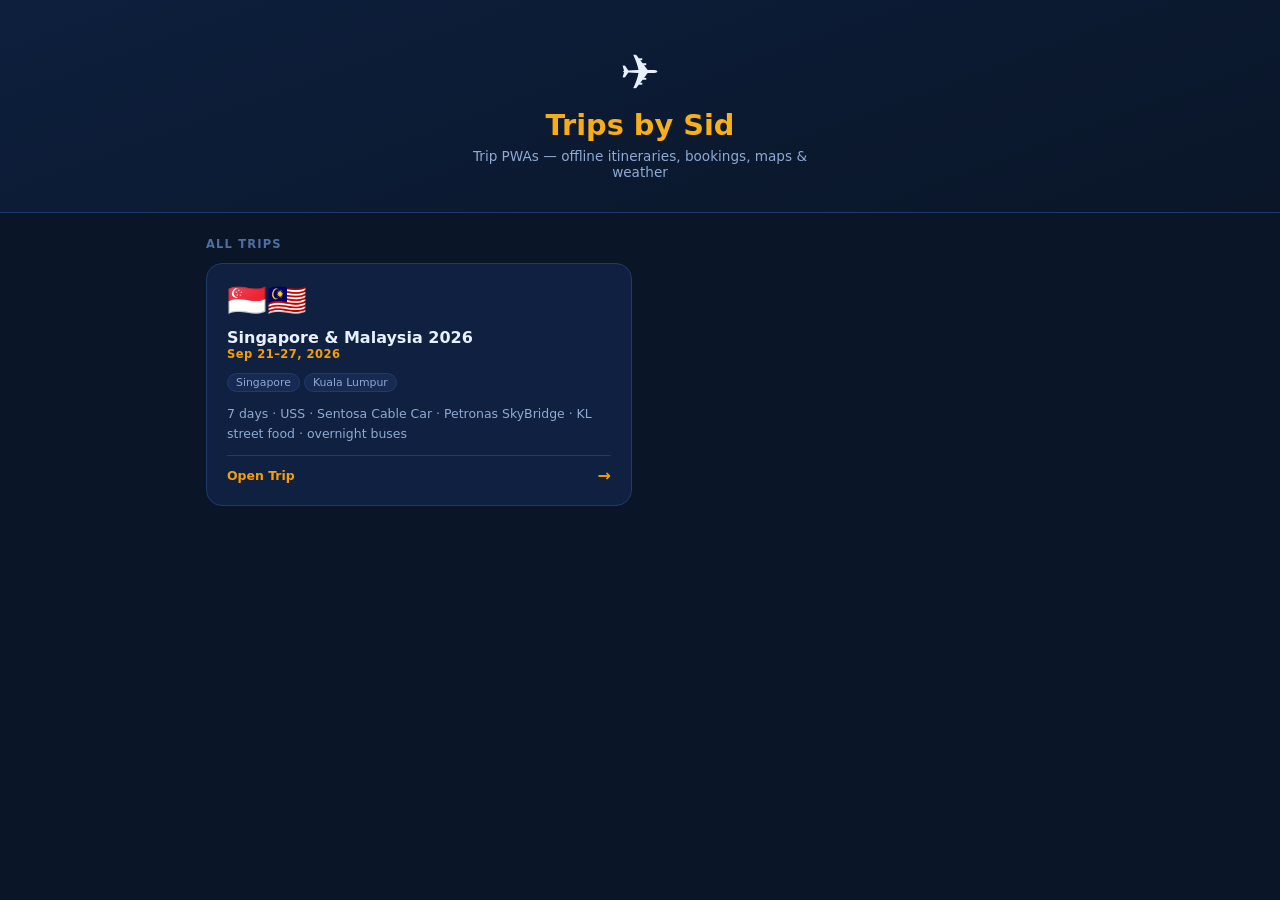
==== index.html @ fd1b2143 "feat: S5 — initial public repo index.html: dark-navy catalogue page with inline trip data (no fetch " ====
<!DOCTYPE html>
<html lang="en">
<head>
<meta charset="UTF-8">
<meta name="viewport" content="width=device-width, initial-scale=1">
<title>Trips by Sid</title>
<meta name="description" content="Trip planning PWAs — itineraries, bookings, weather, maps.">
<style>
  :root {
    --bg:     #0a1628;
    --bg2:    #0f2040;
    --bg3:    #162a52;
    --border: #1e3a6e;
    --text:   #e8f0fe;
    --text2:  #8eaad4;
    --text3:  #4d6fa3;
    --accent: #f59e0b;
    --accent2:#fbbf24;
  }
  * { box-sizing: border-box; margin: 0; padding: 0; }
  body {
    background: var(--bg);
    color: var(--text);
    font-family: system-ui, -apple-system, sans-serif;
    min-height: 100vh;
    padding: 0 0 4rem;
  }

  /* ── Header ── */
  .header {
    background: linear-gradient(160deg, #0d1f3d 0%, #0a1628 100%);
    border-bottom: 1px solid var(--border);
    padding: 3rem 1rem 2rem;
    text-align: center;
  }
  .header-icon { font-size: 3rem; line-height: 1; margin-bottom: 0.75rem; }
  .header h1 {
    font-size: 1.8rem; font-weight: 800;
    background: linear-gradient(135deg, var(--accent), var(--accent2));
    -webkit-background-clip: text; -webkit-text-fill-color: transparent;
    background-clip: text;
    margin-bottom: 0.4rem;
  }
  .header p { font-size: 0.85rem; color: var(--text2); max-width: 360px; margin: 0 auto; }

  /* ── Section label ── */
  .section-label {
    max-width: 900px; margin: 1.5rem auto 0;
    padding: 0 1rem;
    font-size: 0.72rem; font-weight: 700; letter-spacing: 0.1em;
    color: var(--text3); text-transform: uppercase;
  }

  /* ── Grid ── */
  .trips-grid {
    display: grid;
    grid-template-columns: repeat(auto-fill, minmax(280px, 1fr));
    gap: 1rem;
    padding: 0.75rem 1rem 1rem;
    max-width: 900px;
    margin: 0 auto;
  }

  /* ── Card ── */
  .trip-card {
    background: var(--bg2);
    border: 1px solid var(--border);
    border-radius: 16px;
    padding: 1.25rem;
    display: flex; flex-direction: column; gap: 0.75rem;
    text-decoration: none; color: inherit;
    transition: border-color .2s, transform .15s, box-shadow .2s;
    position: relative; overflow: hidden;
  }
  .trip-card::before {
    content: "";
    position: absolute; top: 0; left: 0; right: 0; height: 3px;
    background: linear-gradient(90deg, var(--accent), var(--accent2));
    opacity: 0; transition: opacity .2s;
  }
  .trip-card:hover {
    border-color: rgba(245,158,11,.5);
    transform: translateY(-2px);
    box-shadow: 0 8px 32px rgba(0,0,0,.4);
  }
  .trip-card:hover::before { opacity: 1; }

  .card-flags  { font-size: 2rem; line-height: 1; }
  .card-title  { font-size: 1rem; font-weight: 700; }
  .card-dates  { font-size: 0.72rem; color: var(--accent); font-weight: 700; letter-spacing: .04em; }
  .card-cities { display: flex; gap: 4px; flex-wrap: wrap; }
  .city-chip   {
    font-size: 0.68rem; background: var(--bg3); color: var(--text2);
    border: 1px solid var(--border); border-radius: 20px;
    padding: 2px 8px; white-space: nowrap;
  }
  .card-summary { font-size: 0.78rem; color: var(--text2); line-height: 1.55; flex: 1; }
  .card-cta {
    margin-top: auto;
    display: flex; align-items: center; justify-content: space-between;
    font-size: 0.78rem; font-weight: 700; color: var(--accent);
    padding-top: 10px; border-top: 1px solid var(--border);
  }
  .card-cta-arrow { font-size: 1rem; }

  /* ── Empty ── */
  .empty { text-align: center; padding: 4rem 1rem; color: var(--text3); }
</style>
</head>
<body>

<div class="header">
  <div class="header-icon">✈️</div>
  <h1>Trips by Sid</h1>
  <p>Trip PWAs — offline itineraries, bookings, maps & weather</p>
</div>

<div class="section-label">All Trips</div>

<div class="trips-grid" id="grid">
  <div class="empty">Loading…</div>
</div>

<script>
// Trip data inline — no fetch required for static hosting
const TRIPS = [
  {
    "slug":    "singapore-malaysia-2026",
    "title":   "Singapore & Malaysia 2026",
    "flags":   "🇸🇬🇲🇾",
    "dates":   "Sep 21–27, 2026",
    "cities":  ["Singapore", "Kuala Lumpur"],
    "summary": "7 days · USS · Sentosa Cable Car · Petronas SkyBridge · KL street food · overnight buses",
    "url":     "trips/singapore-malaysia-2026/app/"
  }
];

function esc(s) {
  return String(s ?? "").replace(/&/g,"&amp;").replace(/</g,"&lt;").replace(/>/g,"&gt;").replace(/"/g,"&quot;");
}

const grid = document.getElementById("grid");

if (!TRIPS.length) {
  grid.innerHTML = `<div class="empty">No trips yet.</div>`;
} else {
  grid.innerHTML = TRIPS.map(t => `
    <a class="trip-card" href="${esc(t.url)}">
      <div class="card-flags">${esc(t.flags)}</div>
      <div>
        <div class="card-title">${esc(t.title)}</div>
        <div class="card-dates">${esc(t.dates)}</div>
      </div>
      <div class="card-cities">
        ${(t.cities||[]).map(c => `<span class="city-chip">${esc(c)}</span>`).join("")}
      </div>
      <div class="card-summary">${esc(t.summary)}</div>
      <div class="card-cta"><span>Open Trip</span><span class="card-cta-arrow">→</span></div>
    </a>
  `).join("");
}
</script>
</body>
</html>
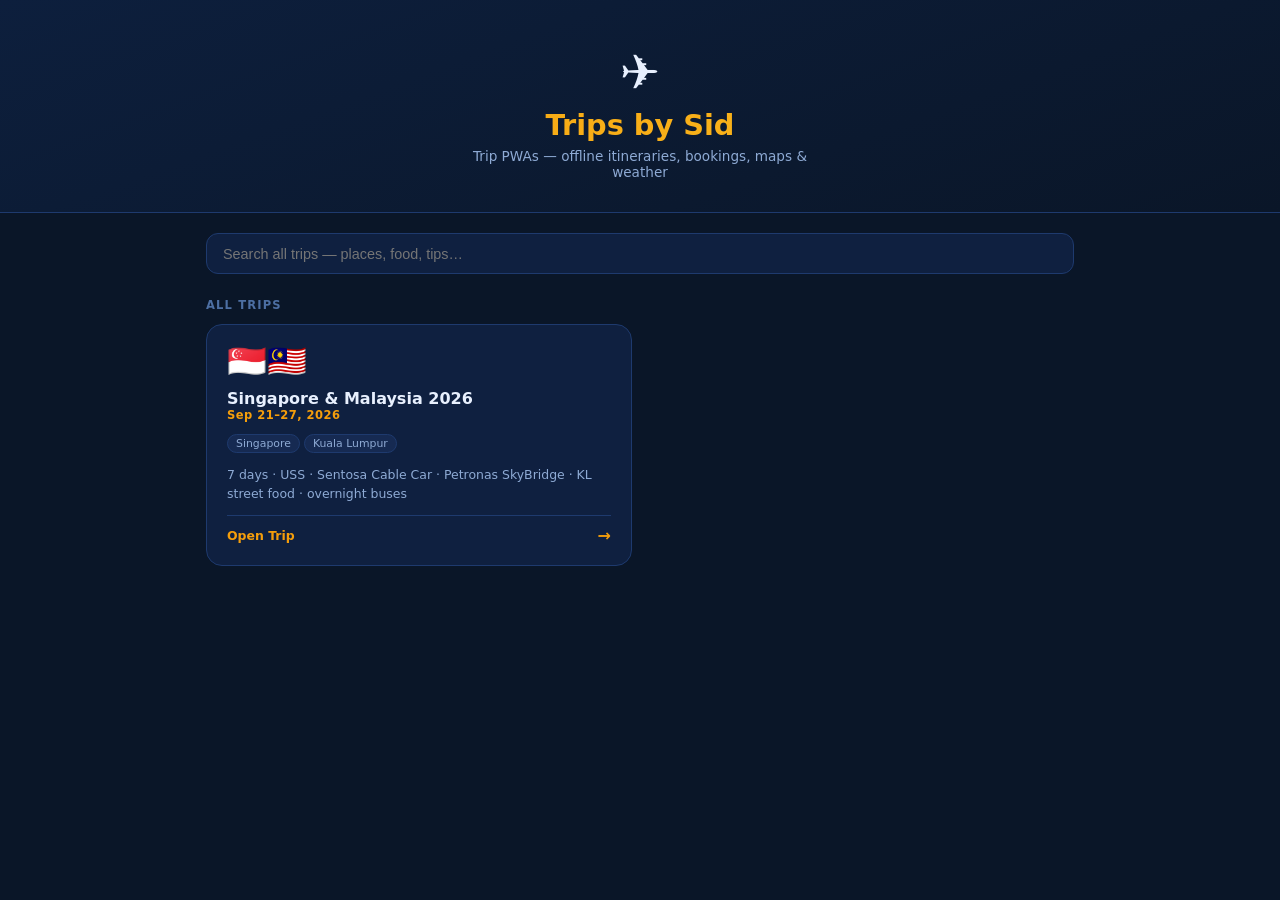
==== commit c7efe743: "feat: cross-trip search on public archive page Reads trips/<slug>/search-index.json (built from stri" ====
--- a/index.html
+++ b/index.html
@@ -105,6 +105,25 @@
 
   /* ── Empty ── */
   .empty { text-align: center; padding: 4rem 1rem; color: var(--text3); }
+  /* ── Search ── */
+  [hidden] { display: none !important; }
+  .search-wrap { max-width: 900px; margin: 0 auto; padding: 1.25rem 1rem 0; }
+  .search-input {
+    width: 100%; padding: .7rem 1rem; border-radius: 12px; font-size: .9rem;
+    background: var(--bg2); color: var(--text); border: 1px solid var(--border);
+  }
+  .search-input:focus { outline: none; border-color: var(--accent); }
+  .results { max-width: 900px; margin: 0 auto; padding: .75rem 1rem; }
+  .results-trip { font-size: .75rem; font-weight: 700; color: var(--accent); margin: .9rem 0 .4rem; }
+  .result {
+    display: block; padding: .6rem .8rem; margin-bottom: .4rem; border-radius: 10px;
+    background: var(--bg2); border: 1px solid var(--border); color: inherit; text-decoration: none;
+  }
+  .result:hover { border-color: var(--accent); }
+  .result-meta { font-size: .7rem; color: var(--text3); margin-bottom: 2px; }
+  .result-text { font-size: .8rem; color: var(--text2); line-height: 1.45; }
+  .result mark { background: none; color: var(--accent2); font-weight: 700; }
+
 </style>
 </head>
 <body>
@@ -114,6 +133,11 @@
   <h1>Trips by Sid</h1>
   <p>Trip PWAs — offline itineraries, bookings, maps & weather</p>
 </div>
+
+<div class="search-wrap">
+  <input id="q" class="search-input" type="search" placeholder="Search all trips — places, food, tips…" autocomplete="off" disabled>
+</div>
+<div class="results" id="results" hidden></div>
 
 <div class="section-label">All Trips</div>
 
@@ -135,11 +159,63 @@
   }
 ];
 
+/* ── Cross-trip search ──
+   ponytail: AND-of-substrings over ~500 entries/trip; Fuse.js if typo tolerance is ever wanted */
+const TAB_ORDER = ["itinerary", "masterlist", "bookings", "weather", "budget", "essentials"];
+
+async function initSearch(trips) {
+  const input = document.getElementById("q");
+  const results = document.getElementById("results");
+  const grid = document.getElementById("grid");
+  const loaded = await Promise.all(trips.map(t =>
+    fetch(`trips/${t.slug}/search-index.json`).then(r => r.ok ? r.json() : null).catch(() => null)
+  ));
+  const entries = loaded.filter(Boolean).flatMap(idx =>
+    idx.entries.map(e => ({ ...e, trip: idx.trip, slug: idx.slug, hay: `${e.field} ${e.text}`.toLowerCase() }))
+  );
+  if (!entries.length) { input.placeholder = "Search unavailable — no search-index.json found"; return; }
+  input.disabled = false;
+
+  input.addEventListener("input", () => {
+    const terms = input.value.toLowerCase().split(/\s+/).filter(t => t.length > 1);
+    results.hidden = !terms.length;
+    grid.hidden = !!terms.length;
+    if (!terms.length) return;
+    const rank = t => (TAB_ORDER.indexOf(t) + 1) || 99;
+    const hits = entries.filter(e => terms.every(t => e.hay.includes(t)))
+      .sort((a, b) => rank(a.tab) - rank(b.tab)).slice(0, 50);
+    if (!hits.length) { results.innerHTML = `<div class="empty">No matches.</div>`; return; }
+    const byTrip = Object.groupBy ? Object.groupBy(hits, h => h.trip)
+      : hits.reduce((a, h) => ((a[h.trip] ||= []).push(h), a), {});
+    results.innerHTML = Object.entries(byTrip).map(([trip, hs]) =>
+      `<div class="results-trip">${esc(trip)} · ${hs.length}${hs.length === 50 ? "+" : ""}</div>` +
+      hs.map(h => `<a class="result" href="trips/${esc(h.slug)}/${esc(h.url)}">
+        <div class="result-meta">${esc(h.tab)} · ${highlight(h.field, terms)}</div>
+        <div class="result-text">${highlight(snippet(h.text, terms[0]), terms)}</div>
+      </a>`).join("")
+    ).join("");
+  });
+}
+
+function snippet(text, term) {
+  const i = text.toLowerCase().indexOf(term);
+  if (i < 0 || text.length <= 160) return text.slice(0, 160);
+  const start = Math.max(0, i - 60);
+  return (start ? "…" : "") + text.slice(start, start + 160) + (start + 160 < text.length ? "…" : "");
+}
+
+function highlight(text, terms) {
+  // escape first, then mark — terms are regex-escaped and matched case-insensitively
+  const re = new RegExp(`(${terms.map(t => esc(t).replace(/[.*+?^${}()|[\]\\]/g, "\\$&")).join("|")})`, "gi");
+  return esc(text).replace(re, "<mark>$1</mark>");
+}
+
 function esc(s) {
   return String(s ?? "").replace(/&/g,"&amp;").replace(/</g,"&lt;").replace(/>/g,"&gt;").replace(/"/g,"&quot;");
 }
 
 const grid = document.getElementById("grid");
+initSearch(TRIPS);
 
 if (!TRIPS.length) {
   grid.innerHTML = `<div class="empty">No trips yet.</div>`;
